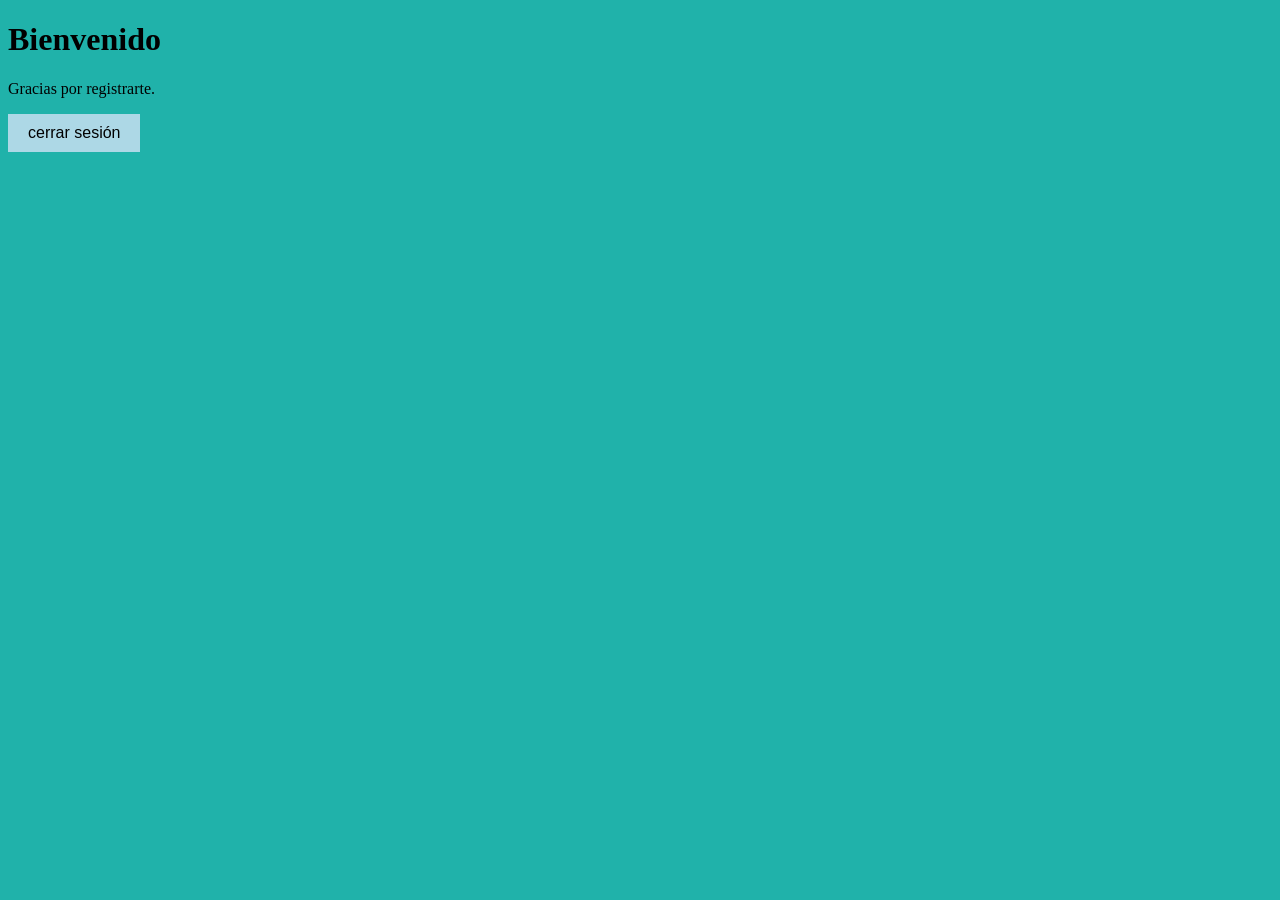
==== bienvenida.html @ bdc705c2 "creacion de archivos de registro de usuario" ====
<!DOCTYPE html>
<html lang="en">
<head>
    <meta charset="UTF-8">
    <meta name="viewport" content="width=device-width, initial-scale=1.0">
    <link rel="stylesheet" href="style.css"> 
    <title>Document</title>
</head>
<body>
    <h1>Bienvenido</h1>
    <p>Gracias por registrarte.</p>
    <button onclick="logout()">cerrar sesión</button>

    <script src="script.js"></script>
</body>
</html>
---- style.css ----
body{
    background-color: lightseagreen;
}
form{
    font-family: Arial, sans-serif;
    font: 1em sans-serif;
    display: flex;
    flex-direction: column;
    justify-content: center;
    align-items: center;
    width: 50%;
    gap: 20px;
}
button{
    background-color: lightblue;
    border: none;
    padding: 10px 20px;
    font-size: 1em;
    cursor: pointer;
}
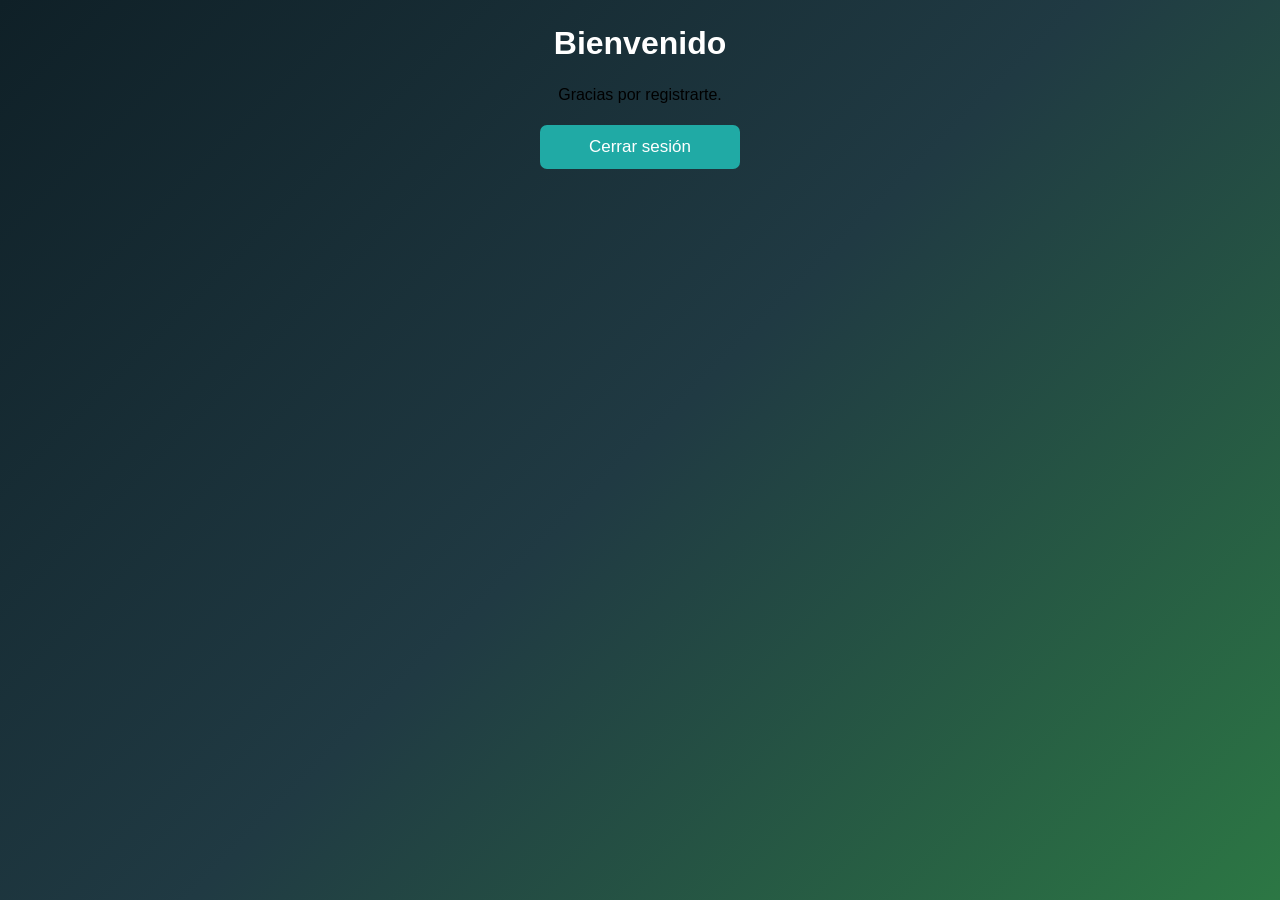
==== commit 34942e18: "cambiar el color de body y crear un mensaje de error" ====
--- a/bienvenida.html
+++ b/bienvenida.html
@@ -9,8 +9,9 @@
 <body>
     <h1>Bienvenido</h1>
     <p>Gracias por registrarte.</p>
-    <button onclick="logout()">cerrar sesión</button>
-
+   <button class="boton-logout" onclick="logout()">
+    Cerrar sesión
+</button>
     <script src="script.js"></script>
 </body>
 </html>
--- a/style.css
+++ b/style.css
@@ -1,20 +1,145 @@
-body{
-    background-color: lightseagreen;
+* {
+    box-sizing: border-box;
 }
-form{
+
+body {
+    margin: 0;
+    min-height: 100vh;
+
+    background: linear-gradient(135deg, #0f2027, #203a43, #2c7744);
+
     font-family: Arial, sans-serif;
-    font: 1em sans-serif;
+
     display: flex;
     flex-direction: column;
-    justify-content: center;
     align-items: center;
-    width: 50%;
-    gap: 20px;
 }
-button{
-    background-color: lightblue;
+
+/* Título */
+
+h1 {
+    margin-top: 25px;
+    margin-bottom: 8px;
+
+    color: white;
+
+    font-size: 32px;
+}
+
+/* Texto debajo del título */
+
+.descripcion {
+    margin-top: 0;
+    margin-bottom: 25px;
+
+    color: #d6d6d6;
+
+    font-size: 16px;
+}
+
+/* Tarjeta del formulario */
+
+.contenedor {
+    width: 90%;
+    max-width: 450px;
+
+    padding: 30px;
+
+    background-color: rgba(0, 0, 0, 0.45);
+
+    border-radius: 15px;
+
+    box-shadow: 0 5px 20px rgba(0, 0, 0, 0.35);
+}
+
+/* Cada campo */
+
+.campo {
+    margin-bottom: 20px;
+}
+
+/* Etiquetas */
+
+label {
+    display: block;
+
+    margin-bottom: 7px;
+
+    color: white;
+
+    font-weight: bold;
+}
+
+/* Inputs */
+
+input {
+    width: 100%;
+
+    padding: 10px;
+
+    border: 1px solid #aaa;
+    border-radius: 7px;
+
+    font-size: 16px;
+}
+
+/* Input seleccionado */
+
+input:focus {
+    outline: none;
+
+    border: 2px solid #20aaa5;
+}
+
+/* Botón */
+
+button {
+    width: 100%;
+
+    padding: 12px;
+
+    margin-top: 5px;
+
     border: none;
-    padding: 10px 20px;
-    font-size: 1em;
+    border-radius: 7px;
+
+    background-color: #20aaa5;
+    color: white;
+
+    font-size: 17px;
+
     cursor: pointer;
+
+    transition: 0.3s;
+}
+
+/* Efecto al pasar el mouse */
+
+button:hover {
+    background-color: #168681;
+
+    transform: scale(1.03);
+}
+
+/* Footer */
+
+footer {
+    margin-top: auto;
+
+    padding: 20px;
+
+    color: white;
+
+    text-align: center;
+}
+
+.boton-logout {
+    width: 200px;
+}
+
+#mensaje-error {
+    color: #ff6b6b;
+    font-weight: bold;
+    text-align: center;
+    margin-bottom: 15px;
 }
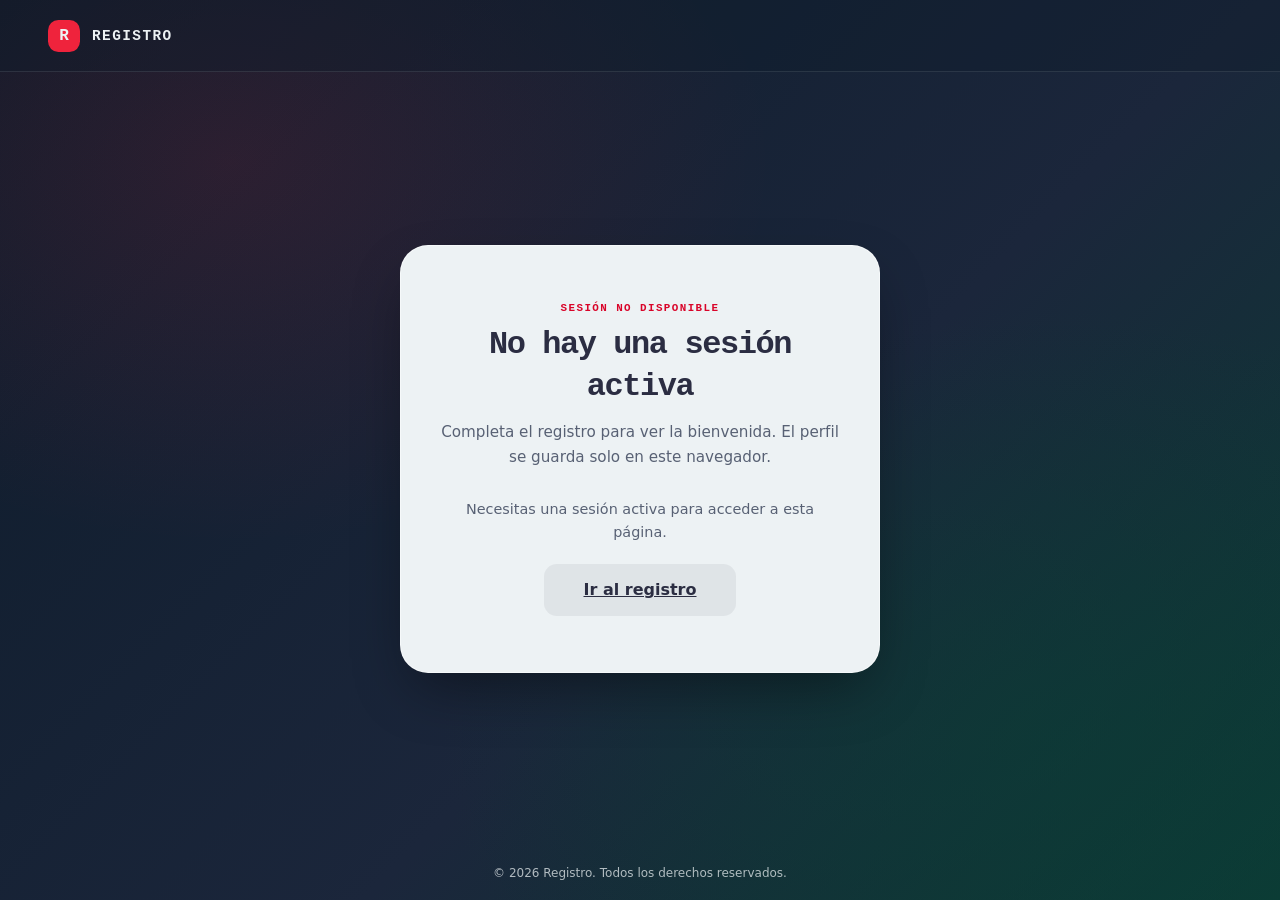
==== commit b54c099c: "forfolio casi final" ====
--- a/bienvenida.html
+++ b/bienvenida.html
@@ -1,17 +1,75 @@
-<!DOCTYPE html>
-<html lang="en">
-<head>
-    <meta charset="UTF-8">
-    <meta name="viewport" content="width=device-width, initial-scale=1.0">
-    <link rel="stylesheet" href="style.css"> 
-    <title>Document</title>
-</head>
-<body>
-    <h1>Bienvenido</h1>
-    <p>Gracias por registrarte.</p>
-   <button class="boton-logout" onclick="logout()">
-    Cerrar sesión
-</button>
+<!doctype html>
+<html lang="es">
+  <head>
+    <meta charset="UTF-8" />
+    <meta name="viewport" content="width=device-width, initial-scale=1.0" />
+    <meta
+      name="description"
+      content="Tu cuenta se creó correctamente. Te damos la bienvenida."
+    />
+    <meta name="theme-color" content="#0d1b2a" />
+    <title>Bienvenido | Registro</title>
+    <link rel="icon" type="image/svg+xml" href="image/favicon.svg" />
+    <link rel="stylesheet" href="style.css" />
+  </head>
+  <body class="pagina pagina-bienvenida">
+    <header class="cabecera-sitio">
+      <a class="marca" href="index.html" aria-label="Registro, página de inicio">
+        <span class="marca-icono" aria-hidden="true">R</span>
+        <span class="marca-nombre">REGISTRO</span>
+      </a>
+    </header>
+
+    <main class="contenido-principal">
+      <section class="seccion-bienvenida" aria-labelledby="titulo-bienvenida">
+        <article class="tarjeta tarjeta-bienvenida">
+          <div
+            class="insignia-bienvenida"
+            id="insignia-bienvenida"
+            aria-hidden="true"
+          >
+            <span class="insignia-check">✓</span>
+          </div>
+          <p class="etiqueta-seccion" id="etiqueta-bienvenida">
+            REGISTRO COMPLETADO
+          </p>
+          <h1 class="titulo-principal" id="titulo-bienvenida">
+            ¡Bienvenido a bordo!
+          </h1>
+          <p class="texto-intro" id="texto-bienvenida">
+            Tu perfil se guardó en este navegador. No se creó una cuenta en un
+            servidor y tu contraseña no se almacenó.
+          </p>
+          <p
+            class="mensaje-estado"
+            id="estado-bienvenida"
+            role="status"
+            aria-live="polite"
+            hidden
+          ></p>
+          <button
+            class="boton boton-secundario"
+            id="boton-cerrar-sesion"
+            type="button"
+          >
+            Cerrar sesión
+          </button>
+          <a
+            class="boton boton-secundario"
+            id="enlace-registro"
+            href="index.html"
+            hidden
+          >
+            Ir al registro
+          </a>
+        </article>
+      </section>
+    </main>
+
+    <footer class="pie-sitio">
+      <p>© 2026 Registro. Todos los derechos reservados.</p>
+    </footer>
+
     <script src="script.js"></script>
-</body>
-</html>+  </body>
+</html>
--- a/style.css
+++ b/style.css
@@ -1,145 +1,382 @@
+:root {
+  color-scheme: light;
+  --color-fondo: #0d1b2a;
+  --color-fondo-secundario: #1b263b;
+  --color-fondo-natural: #0b3c35;
+  --color-superficie: #edf2f4;
+  --color-texto: #2b2d42;
+  --color-texto-secundario: #586174;
+  --color-texto-claro: #edf2f4;
+  --color-acento: #ef233c;
+  --color-acento-hover: #d90429;
+  --color-borde: #d7dce3;
+  --color-error: #c1122f;
+  --sombra-tarjeta: 0 24px 60px -15px rgb(0 0 0 / 45%);
+  --fuente-cuerpo: system-ui, -apple-system, BlinkMacSystemFont, "Segoe UI",
+    sans-serif;
+  --fuente-titulos: "Space Mono", "Courier New", monospace;
+  --ancho-contenido: 30rem;
+}
+
 * {
-    box-sizing: border-box;
+  box-sizing: border-box;
+}
+
+html {
+  min-width: 20rem;
+  min-height: 100%;
 }
 
 body {
-    margin: 0;
-    min-height: 100vh;
-
-    background: linear-gradient(135deg, #0f2027, #203a43, #2c7744);
-
-    font-family: Arial, sans-serif;
-
-    display: flex;
-    flex-direction: column;
-    align-items: center;
-}
-
-/* Título */
-
-h1 {
-    margin-top: 25px;
-    margin-bottom: 8px;
-
-    color: white;
-
-    font-size: 32px;
-}
-
-/* Texto debajo del título */
-
-.descripcion {
-    margin-top: 0;
-    margin-bottom: 25px;
-
-    color: #d6d6d6;
-
-    font-size: 16px;
-}
-
-/* Tarjeta del formulario */
-
-.contenedor {
-    width: 90%;
-    max-width: 450px;
-
-    padding: 30px;
-
-    background-color: rgba(0, 0, 0, 0.45);
-
-    border-radius: 15px;
-
-    box-shadow: 0 5px 20px rgba(0, 0, 0, 0.35);
-}
-
-/* Cada campo */
+  margin: 0;
+  min-height: 100vh;
+  color: var(--color-texto-claro);
+  font-family: var(--fuente-cuerpo);
+  background:
+    radial-gradient(
+      ellipse at 18% 18%,
+      rgb(239 35 60 / 12%),
+      transparent 34rem
+    ),
+    radial-gradient(
+      ellipse at 82% 82%,
+      rgb(11 60 53 / 58%),
+      transparent 38rem
+    ),
+    linear-gradient(
+      135deg,
+      var(--color-fondo) 0%,
+      var(--color-fondo-secundario) 58%,
+      var(--color-fondo-natural) 100%
+    );
+  display: flex;
+  flex-direction: column;
+}
+
+button,
+input {
+  font: inherit;
+}
+
+a {
+  color: inherit;
+}
+
+.cabecera-sitio {
+  display: flex;
+  align-items: center;
+  width: 100%;
+  min-height: 4.5rem;
+  padding: 0 clamp(1.25rem, 5vw, 3rem);
+  border-bottom: 1px solid rgb(237 242 244 / 10%);
+  background-color: rgb(13 27 42 / 35%);
+}
+
+.marca {
+  display: inline-flex;
+  align-items: center;
+  gap: 0.75rem;
+  color: var(--color-texto-claro);
+  text-decoration: none;
+}
+
+.marca-icono {
+  display: grid;
+  width: 2rem;
+  aspect-ratio: 1;
+  place-items: center;
+  border-radius: 0.65rem;
+  background-color: var(--color-acento);
+  font-family: var(--fuente-titulos);
+  font-weight: 700;
+}
+
+.marca-nombre {
+  font-family: var(--fuente-titulos);
+  font-size: 0.9rem;
+  font-weight: 700;
+  letter-spacing: 0.1em;
+}
+
+.contenido-principal {
+  display: flex;
+  flex: 1;
+  justify-content: center;
+  align-items: center;
+  width: 100%;
+  padding: clamp(2rem, 6vw, 4rem) 1.25rem;
+}
+
+.seccion-registro,
+.seccion-bienvenida {
+  width: 100%;
+  max-width: var(--ancho-contenido);
+}
+
+.tarjeta {
+  width: 100%;
+  padding: clamp(1.5rem, 5vw, 2.5rem);
+  border: 1px solid rgb(255 255 255 / 55%);
+  border-radius: 1.75rem;
+  color: var(--color-texto);
+  background-color: var(--color-superficie);
+  box-shadow: var(--sombra-tarjeta);
+}
+
+.cabecera-tarjeta {
+  margin-bottom: 1.75rem;
+}
+
+.etiqueta-seccion {
+  margin: 0 0 0.65rem;
+  color: var(--color-acento-hover);
+  font-family: var(--fuente-titulos);
+  font-size: 0.68rem;
+  font-weight: 700;
+  letter-spacing: 0.13em;
+}
+
+.titulo-principal {
+  margin: 0;
+  color: var(--color-texto);
+  font-family: var(--fuente-titulos);
+  font-size: clamp(1.65rem, 6vw, 2rem);
+  line-height: 1.3;
+  letter-spacing: -0.045em;
+}
+
+.texto-intro {
+  max-width: 36rem;
+  margin: 0.75rem 0 0;
+  color: var(--color-texto-secundario);
+  font-size: 0.95rem;
+  line-height: 1.65;
+}
+
+.formulario {
+  display: flex;
+  flex-direction: column;
+  gap: 1.1rem;
+}
+
+.mensaje-error {
+  margin: 0;
+  padding: 0.75rem 0.9rem;
+  border: 1px solid rgb(193 18 47 / 25%);
+  border-radius: 0.7rem;
+  color: var(--color-error);
+  background-color: rgb(193 18 47 / 6%);
+  font-size: 0.875rem;
+  line-height: 1.5;
+}
+
+.mensaje-error:empty {
+  display: none;
+}
+
+.mensaje-estado {
+  margin: 0 0 1.25rem;
+  color: var(--color-texto-secundario);
+  font-size: 0.9rem;
+  line-height: 1.6;
+}
+
+[hidden] {
+  display: none !important;
+}
 
 .campo {
-    margin-bottom: 20px;
-}
-
-/* Etiquetas */
-
-label {
-    display: block;
-
-    margin-bottom: 7px;
-
-    color: white;
-
-    font-weight: bold;
-}
-
-/* Inputs */
-
-input {
-    width: 100%;
-
-    padding: 10px;
-
-    border: 1px solid #aaa;
-    border-radius: 7px;
-
-    font-size: 16px;
-}
-
-/* Input seleccionado */
-
-input:focus {
-    outline: none;
-
-    border: 2px solid #20aaa5;
-}
-
-/* Botón */
-
-button {
-    width: 100%;
-
-    padding: 12px;
-
-    margin-top: 5px;
-
-    border: none;
-    border-radius: 7px;
-
-    background-color: #20aaa5;
-    color: white;
-
-    font-size: 17px;
-
-    cursor: pointer;
-
-    transition: 0.3s;
-}
-
-/* Efecto al pasar el mouse */
-
-button:hover {
-    background-color: #168681;
-
-    transform: scale(1.03);
-}
-
-/* Footer */
-
-footer {
-    margin-top: auto;
-
-    padding: 20px;
-
-    color: white;
-
-    text-align: center;
-}
-
-.boton-logout {
-    width: 200px;
-}
-
-#mensaje-error {
-    color: #ff6b6b;
-    font-weight: bold;
-    text-align: center;
-    margin-bottom: 15px;
-}+  display: flex;
+  flex-direction: column;
+  gap: 0.45rem;
+}
+
+.etiqueta-campo {
+  color: var(--color-texto);
+  font-size: 0.8rem;
+  font-weight: 700;
+}
+
+.entrada {
+  width: 100%;
+  min-height: 3rem;
+  padding: 0.75rem 0.9rem;
+  border: 1px solid var(--color-borde);
+  border-radius: 0.75rem;
+  outline: none;
+  color: var(--color-texto);
+  background-color: rgb(43 45 66 / 3%);
+  transition:
+    border-color 160ms ease,
+    box-shadow 160ms ease,
+    background-color 160ms ease;
+}
+
+.entrada::placeholder {
+  color: #7d8493;
+}
+
+.entrada:hover {
+  background-color: rgb(43 45 66 / 6%);
+}
+
+.entrada:focus-visible {
+  border-color: var(--color-acento);
+  background-color: #fff;
+  box-shadow: 0 0 0 3px rgb(239 35 60 / 18%);
+}
+
+.boton {
+  display: inline-flex;
+  justify-content: center;
+  align-items: center;
+  gap: 0.75rem;
+  min-height: 3.25rem;
+  padding: 0.85rem 1.25rem;
+  border: 0;
+  border-radius: 0.8rem;
+  font-weight: 700;
+  cursor: pointer;
+  transition:
+    background-color 160ms ease,
+    box-shadow 160ms ease,
+    transform 160ms ease;
+}
+
+.boton:focus-visible,
+.enlace-secundario:focus-visible,
+.marca:focus-visible {
+  outline: 3px solid var(--color-acento);
+  outline-offset: 3px;
+}
+
+.boton-principal {
+  width: 100%;
+  margin-top: 0.25rem;
+  color: var(--color-texto-claro);
+  background-color: var(--color-acento);
+  box-shadow: 0 0.7rem 1.5rem -0.4rem rgb(239 35 60 / 48%);
+}
+
+.boton-principal:hover {
+  background-color: var(--color-acento-hover);
+  transform: translateY(-1px);
+}
+
+.boton-flecha {
+  font-size: 1.25rem;
+  line-height: 1;
+  transition: transform 160ms ease;
+}
+
+.boton-principal:hover .boton-flecha {
+  transform: translateX(0.2rem);
+}
+
+.acceso-secundario {
+  display: grid;
+  justify-items: center;
+  gap: 0.65rem;
+  margin-top: 1.5rem;
+  padding-top: 1.25rem;
+  border-top: 1px solid var(--color-borde);
+  text-align: center;
+}
+
+.texto-secundario {
+  margin: 0;
+  color: var(--color-texto-secundario);
+  font-size: 0.875rem;
+}
+
+.enlace-secundario {
+  color: var(--color-acento-hover);
+  font-size: 0.9rem;
+  font-weight: 700;
+  text-decoration-thickness: 1px;
+  text-underline-offset: 0.2em;
+}
+
+.enlace-secundario:hover {
+  color: var(--color-texto);
+}
+
+.tarjeta-bienvenida {
+  display: flex;
+  flex-direction: column;
+  align-items: center;
+  padding-block: clamp(2rem, 7vw, 3.5rem);
+  text-align: center;
+}
+
+.insignia-bienvenida {
+  display: grid;
+  width: 5.5rem;
+  aspect-ratio: 1;
+  place-items: center;
+  margin-bottom: 1.75rem;
+  border: 0.4rem solid rgb(239 35 60 / 13%);
+  border-radius: 50%;
+  color: var(--color-texto-claro);
+  background: linear-gradient(
+    135deg,
+    var(--color-acento-hover),
+    var(--color-acento)
+  );
+  box-shadow: 0 0.75rem 1.75rem -0.4rem rgb(239 35 60 / 50%);
+}
+
+.insignia-check {
+  font-size: 2rem;
+  font-weight: 700;
+}
+
+.tarjeta-bienvenida .texto-intro {
+  margin-bottom: 1.75rem;
+}
+
+.boton-secundario {
+  min-width: 12rem;
+  color: var(--color-texto);
+  background-color: rgb(43 45 66 / 7%);
+}
+
+.boton-secundario:hover {
+  background-color: rgb(43 45 66 / 13%);
+}
+
+.pie-sitio {
+  width: 100%;
+  padding: 1.25rem;
+  color: rgb(237 242 244 / 72%);
+  font-size: 0.75rem;
+  text-align: center;
+}
+
+.pie-sitio p {
+  margin: 0;
+}
+
+@media (max-width: 30rem) {
+  .cabecera-sitio {
+    min-height: 4rem;
+  }
+
+  .contenido-principal {
+    align-items: flex-start;
+    padding-block: 1.5rem;
+  }
+
+  .tarjeta {
+    border-radius: 1.25rem;
+  }
+}
+
+@media (prefers-reduced-motion: reduce) {
+  *,
+  *::before,
+  *::after {
+    scroll-behavior: auto !important;
+    transition-duration: 0.01ms !important;
+  }
+}
